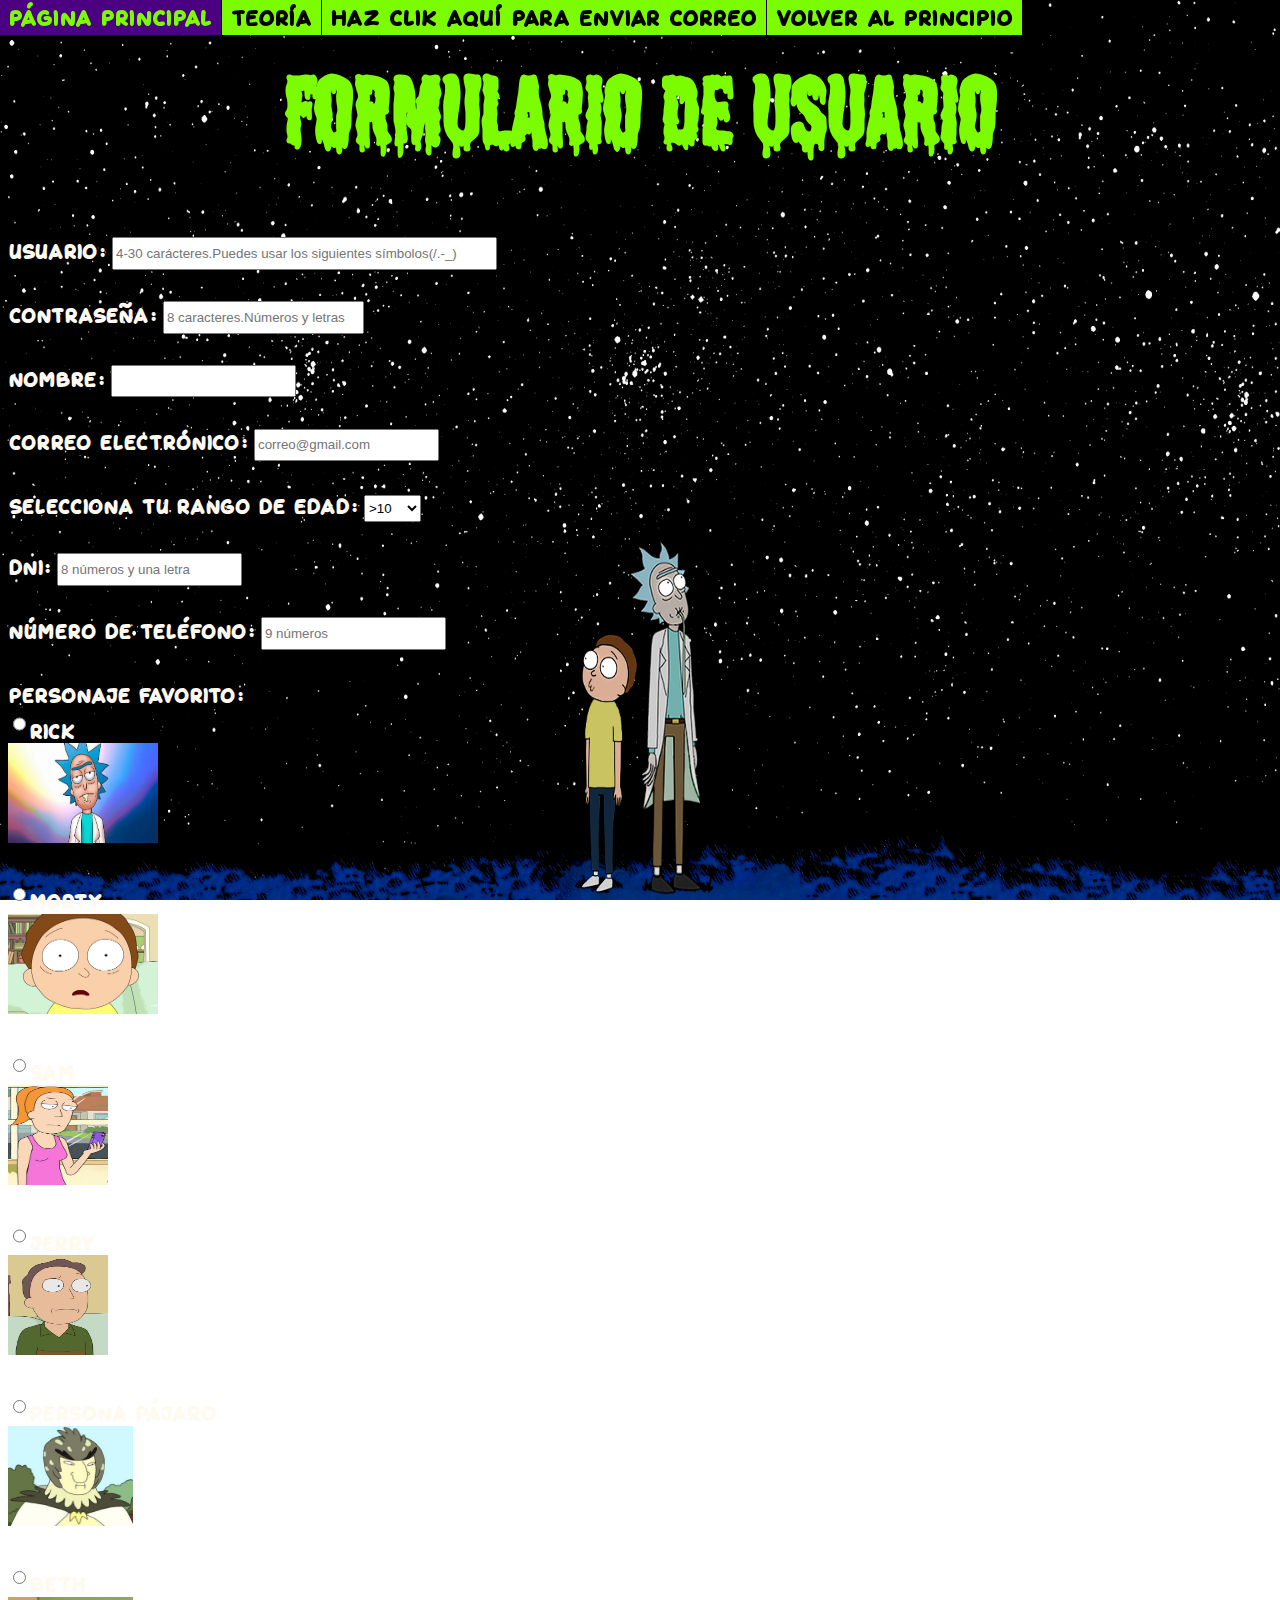
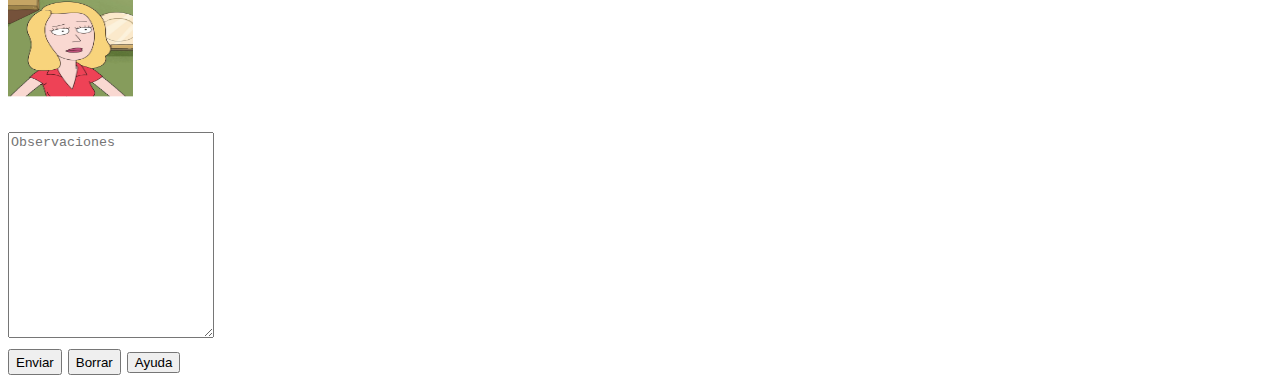
==== paginas/form.html @ 7cb28306 "Initial commit" ====
<!DOCTYPE html>
<html>
  <head>
    <link rel="icon" type="image/x-icon" href="..\img\portal.png">
    <meta charset="utf-8">
    <meta name="viewport" content="width=device-width">
    <link href="../css/index.css" rel="stylesheet" type="text/css"/>
    <title>Formulario Usuario</title>
  </head>
  <body>
    <a id="inicio" class="inicio">grande</a>
    <nav>
    <ul>
      <div class="flexbox">
        <li><a href="..\index.html">Página principal</a></li>
        <li><a href=".\teoría.html">Teoría</a></li>
        <li><a href="mailto:ricksanchez@gmail.com">Haz clik aquí para enviar correo</a></li>
        <li><a href="#inicio">Volver al principio</a></li>
        </div>
      </ul>
    </nav>
    <h1>Formulario de usuario</h1>
    <form>
      <label for="usuario">Usuario:</label>          
        <input type="text" id="usuario" name="usuario" minlength="4" maxlength="30" size="45" required pattern="[A-Za-z9-0._/-]" placeholder="4-30 carácteres.Puedes usar los siguientes símbolos(/.-_)">
      <br>
      <br>        
      <label for="pwd">Contraseña:</label>
        <input type="password" id="pwd" name="pwd" pattern="[A-Za-z0-9]{8}" size="22" required placeholder="8 caracteres.Números y letras">
      <br>
      <br>
      <label for="name">Nombre:</label>
        <input type="text" id="name" name="name" minlength="2" maxlength="30" required pattern="[A-Za-z]+">
      <br>
      <br>
      <label for="email">Correo electrónico:</label>
        <input type="email" id="email" name="email" required placeholder="correo@gmail.com">
      <br>
      <br>
      <label for="edad">Selecciona tu rango de edad:</label>
        <select id="edad" name="edad" size="1">
          <option id="edad" value="1">>10</option>
          <option id="edad" value="2">10-18</option>
          <option id="edad" value="3">19-25</option>
          <option id="edad" value="4">26-40</option>
          <option id="edad" value="5">40-55</option>
          <option id="edad" value="6">+55</option>
        </select>
      <br>
      <br>
      <label for="dni">DNI:</label>
        <input type="text" id="dni" name="dni"  pattern="[0-9]{8}[A-Z]{1}" placeholder="8 números y una letra">
      <br>
      <br>
      <label for="telefono">Número de teléfono:</label>
        <input type="text" id="telefono" name="telefono"  pattern="[0-9]{9}" placeholder="9 números">
      <br>
      <br>
      <label for="personajes">Personaje favorito:</label><br>
        <input type="radio" name="personajes" value="rick">Rick<br><img src="..\img\rick.jpeg" class="img4"><br><br>
        <input type="radio" name="personajes" value="morty">Morty<br><img src="..\img\morty.jpg" class="img4"><br><br>
        <input type="radio" name="personajes" value="sam">Sam<br><img src="..\img\sam.jpg" class="img5"><br><br>
        <input type="radio" name="personajes" value="jerry">Jerry<br><img src="..\img\jerry.png" class="img5"><br><br>
        <input type="radio" name="personajes" value="pajaro">Persona pájaro<br><img src="..\img\pajaro.png" class="img6"><br><br>
        <input type="radio" name="personajes" value="beth">Beth<br><img src="..\img\beth.png" class="img6">
      <br>
      <br>
      <label for="message"></label>
        <textarea name="message" placeholder="Observaciones"></textarea>
      <br>
      <input type="submit" value="Enviar">
      <input type="reset" value="Borrar">
      <button onclick="alert('Si tienes dudas lee bien los comentarios en cada apartado')">Ayuda</button>
    </form>
  </body>
</html>
---- css/index.css ----
/*Para todo body*/
body {
 background-image: url('../img/fondo.png');
 background-repeat:no-repeat; 
 background-attachment: fixed;
 background-size: 100% 100%;
 font-family: texto;
 color:floralwhite;
}

h1{ 
  color:lawngreen;
  text-align: center;
  font-family: Rick;
  font-size: 6em;
  margin-top: 0px;
}

video{
  width:700px;
  height:500px;
}

input, select{
  height: 2em ;
}

textarea{
  width:200px;
  height:200px;
}

/*Tablas*/
table{ 
  border: 1px solid black;
  border-collapse: collapse;
  width: 75%; 
  background-color: aqua;
  margin-bottom: 20px;
  color: black;
}

td, th{
  border: 1px solid black; 
  border-collapse: collapse; 
  padding: 8px;
}

th{
  background-color: deeppink;
}

tr:nth-child(even){ 
  background-color: oldlace;
}

/*Desgloses*/
article a:hover{
  color: tomato;
}

/*Flexbox*/
.flexbox{
  display: flex;
  height: 35px;
  position: fixed;
  z-index: 4;
  top: 0px;
  left: 0px;
  overflow: hidden;
  flex-wrap: not-allowedwrap;
}

.flexcontainer {
  display: flex;
  justify-content: space-between; 
}

.flex{
  display: flex;
}
/*Barra de navegación*/
ul {
  list-style-type: none;
  font-size: 110%;
}

li {
  border-right: 1px solid black;
}

li a {
  padding: 8px;
  background-color: lawngreen;
  text-decoration: none;
  color: black;
}

article a{
  color: lawngreen;
}

li a:hover{
  color: lawngreen;
  background-color: indigo;
}

/*Casos especiales*/
.inicio{
  z-index: -2;
  left: 0px;
  top: 0px;
}

.img1{
  width:650px;
  height:400px;
}

.img2{
  width:300px; 
  height:400px;
}

.img3{ 
  width:300px; 
  height:400px;
}

.img4{
  width:150px; 
  height:100px;
}

.img5{
  width:100px; 
  height:100px;
}

.img6{
  width:125px; 
  height:100px;
}

.nomargin{
  margin-top: 0px;
}
.cabeza1{
  text-align:center;
}

.cabeza2{
  background-color: gold !important;
}

/*Fuentes*/
@font-face {
  font-family: Rick;
  src: url(../font/rick.ttf);
}

@font-face {
  font-family: texto;
  src: url(../font/texto.ttf);
}
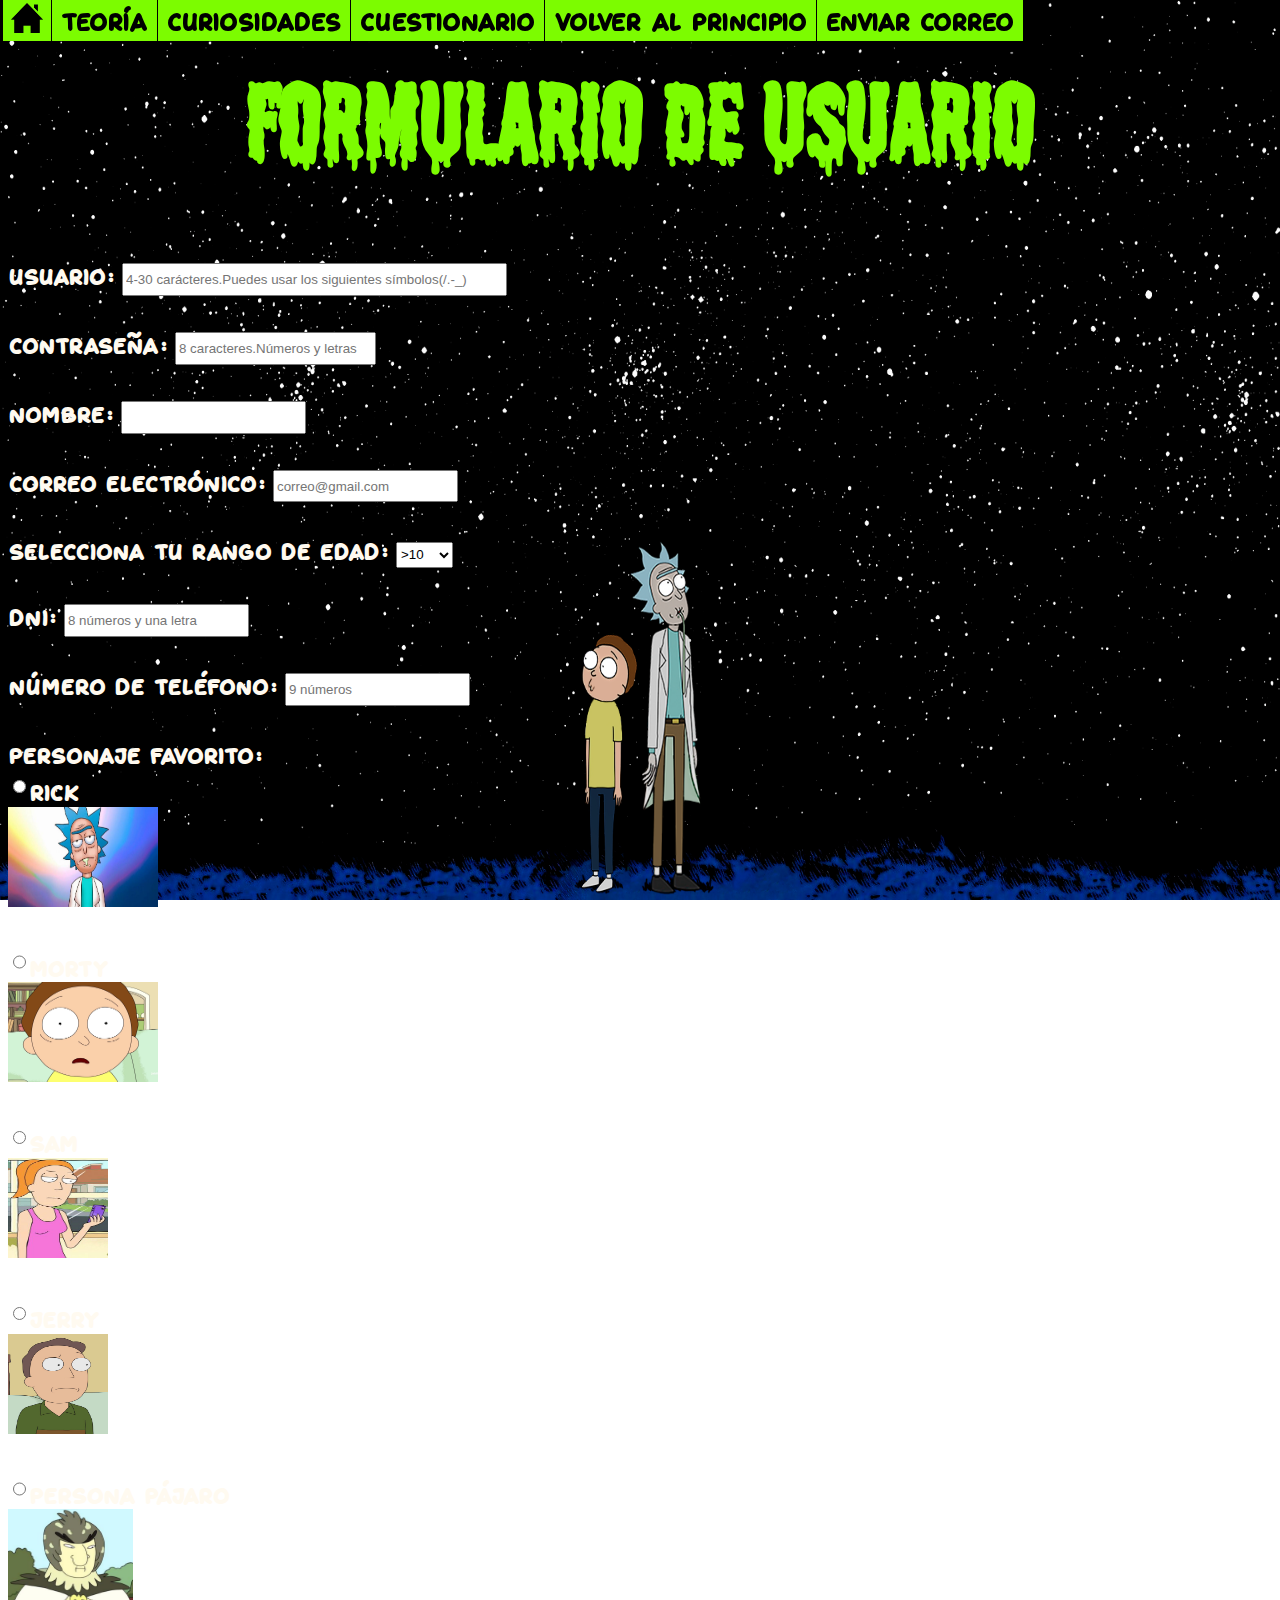
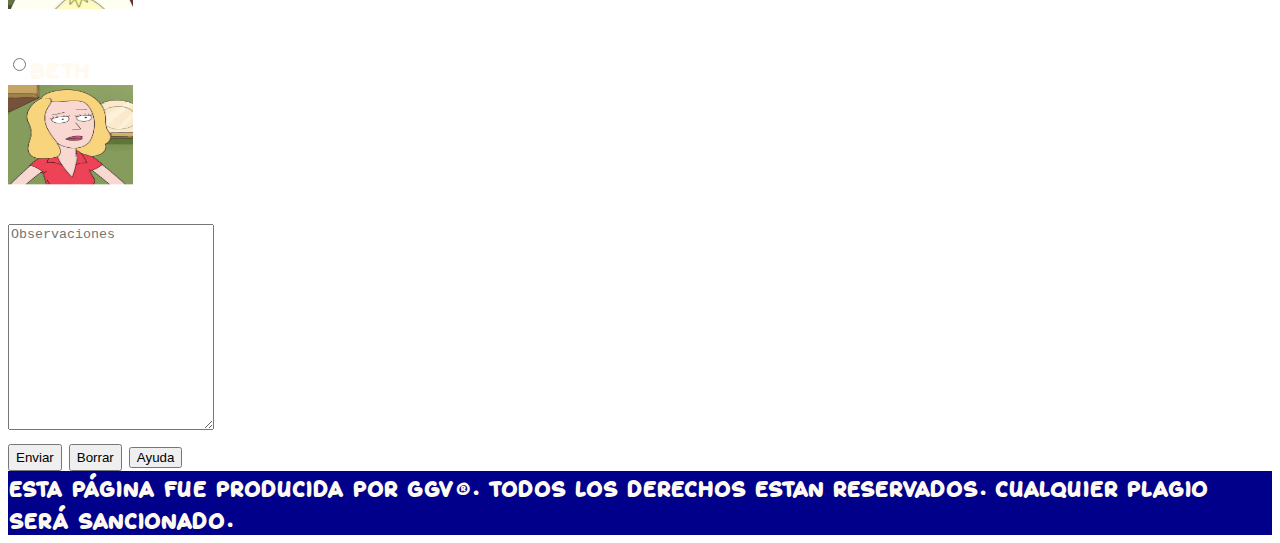
==== commit 936df236: "Javascript" ====
--- a/paginas/form.html
+++ b/paginas/form.html
@@ -5,17 +5,19 @@
     <meta charset="utf-8">
     <meta name="viewport" content="width=device-width">
     <link href="../css/index.css" rel="stylesheet" type="text/css"/>
-    <title>Formulario Usuario</title>
+    <title>Formulario</title>
   </head>
   <body>
     <a id="inicio" class="inicio">grande</a>
     <nav>
     <ul>
       <div class="flexbox">
-        <li><a href="..\index.html">Página principal</a></li>
+        <li><a href="..\index.html"><img src="../img/icon.png" class="img8"></a></li>
         <li><a href=".\teoría.html">Teoría</a></li>
-        <li><a href="mailto:ricksanchez@gmail.com">Haz clik aquí para enviar correo</a></li>
+        <li><a href=".\curiosidades.html"> Curiosidades</a></li>
+        <li><a href=".\cuestionario.html">Cuestionario</a></li>
         <li><a href="#inicio">Volver al principio</a></li>
+        <li><a href="mailto:ricksanchez@gmail.com"> Enviar correo</a></li>
         </div>
       </ul>
     </nav>
@@ -72,5 +74,8 @@
       <input type="reset" value="Borrar">
       <button onclick="alert('Si tienes dudas lee bien los comentarios en cada apartado')">Ayuda</button>
     </form>
+    <footer class="footer1">
+    Esta página fue producida por GGV®. Todos los derechos estan reservados. Cualquier plagio será sancionado. 
+  </footer>
   </body>
 </html>--- a/css/index.css
+++ b/css/index.css
@@ -1,4 +1,7 @@
 /*Para todo body*/
+*{
+  border: border-box;
+}
 body {
  background-image: url('../img/fondo.png');
  background-repeat:no-repeat; 
@@ -6,6 +9,8 @@
  background-size: 100% 100%;
  font-family: texto;
  color:floralwhite;
+ border: border-box; 
+ font-size: 110%;
 }
 
 h1{ 
@@ -14,11 +19,6 @@
   font-family: Rick;
   font-size: 6em;
   margin-top: 0px;
-}
-
-video{
-  width:700px;
-  height:500px;
 }
 
 input, select{
@@ -57,7 +57,7 @@
 /*Desgloses*/
 article a:hover{
   color: tomato;
-}
+} 
 
 /*Flexbox*/
 .flexbox{
@@ -68,7 +68,7 @@
   top: 0px;
   left: 0px;
   overflow: hidden;
-  flex-wrap: not-allowedwrap;
+  padding: 3px;
 }
 
 .flexcontainer {
@@ -76,9 +76,52 @@
   justify-content: space-between; 
 }
 
-.flex{
-  display: flex;
-}
+.flexo {
+  display: flex;
+  flex-wrap: wrap;
+  justify-content: center;
+  margin-top: 30px;
+}
+
+.footer1{
+  position:relative;
+  bottom: 0px;
+  background-color: darkblue;
+}
+
+.footer2{
+  position:absolute;
+  bottom: 0px;
+  background-color: darkblue;
+}
+
+.column1{
+  display: flex;
+  flex-direction: column;
+  justify-content: space-between; 
+  height: 2700px;
+  flex-wrap: wrap;
+}
+
+.column2{
+  display: flex;
+  flex-direction: column;
+  justify-content: space-between; 
+  height: 1800px: wrap;
+}
+
+
+.flexin{
+  display: flex;
+  flex-direction: column;
+  align-items: center;
+}
+
+.flex-l{
+  display: flex;
+  justify-content: flex-start;
+}
+
 /*Barra de navegación*/
 ul {
   list-style-type: none;
@@ -100,57 +143,94 @@
   color: lawngreen;
 }
 
+li a:visited{
+  color: blueviolet;
+  background-color: lawngreen;
+}
+
 li a:hover{
   color: lawngreen;
   background-color: indigo;
 }
 
-/*Casos especiales*/
+li a:active{
+  color: tomato;
+  background-color: black;
+}
+
+/*Clases*/
 .inicio{
   z-index: -2;
   left: 0px;
   top: 0px;
 }
 
+.nomargin{
+  margin-top: 0px;
+}
+
+.cabeza1{
+  text-align:center;
+}
+
+.cabeza2{
+  background-color: gold !important;
+}
+
+/*Clases de imágenes*/
 .img1{
   width:650px;
   height:400px;
-}
-
+  padding: 12px;
+}
+  
 .img2{
   width:300px; 
   height:400px;
 }
-
+  
 .img3{ 
   width:300px; 
   height:400px;
 }
-
+  
 .img4{
   width:150px; 
   height:100px;
 }
-
+  
 .img5{
   width:100px; 
   height:100px;
 }
-
+  
 .img6{
   width:125px; 
   height:100px;
 }
-
-.nomargin{
-  margin-top: 0px;
-}
-.cabeza1{
-  text-align:center;
-}
-
-.cabeza2{
-  background-color: gold !important;
+  
+.img7{
+  height: 300px;
+  width: 450px;
+  padding: 12px;
+}
+
+.img8{
+  width: 100%;
+  max-width: 32px;
+  height: 100%;
+  max-height: 30px;
+}
+
+/*Vídeo*/
+.video1{
+  width:700px;
+  height:500px;
+}
+
+.video2{
+  width: 50%;
+  height:250px;
 }
 
 /*Fuentes*/
@@ -162,4 +242,4 @@
 @font-face {
   font-family: texto;
   src: url(../font/texto.ttf);
-}+}
